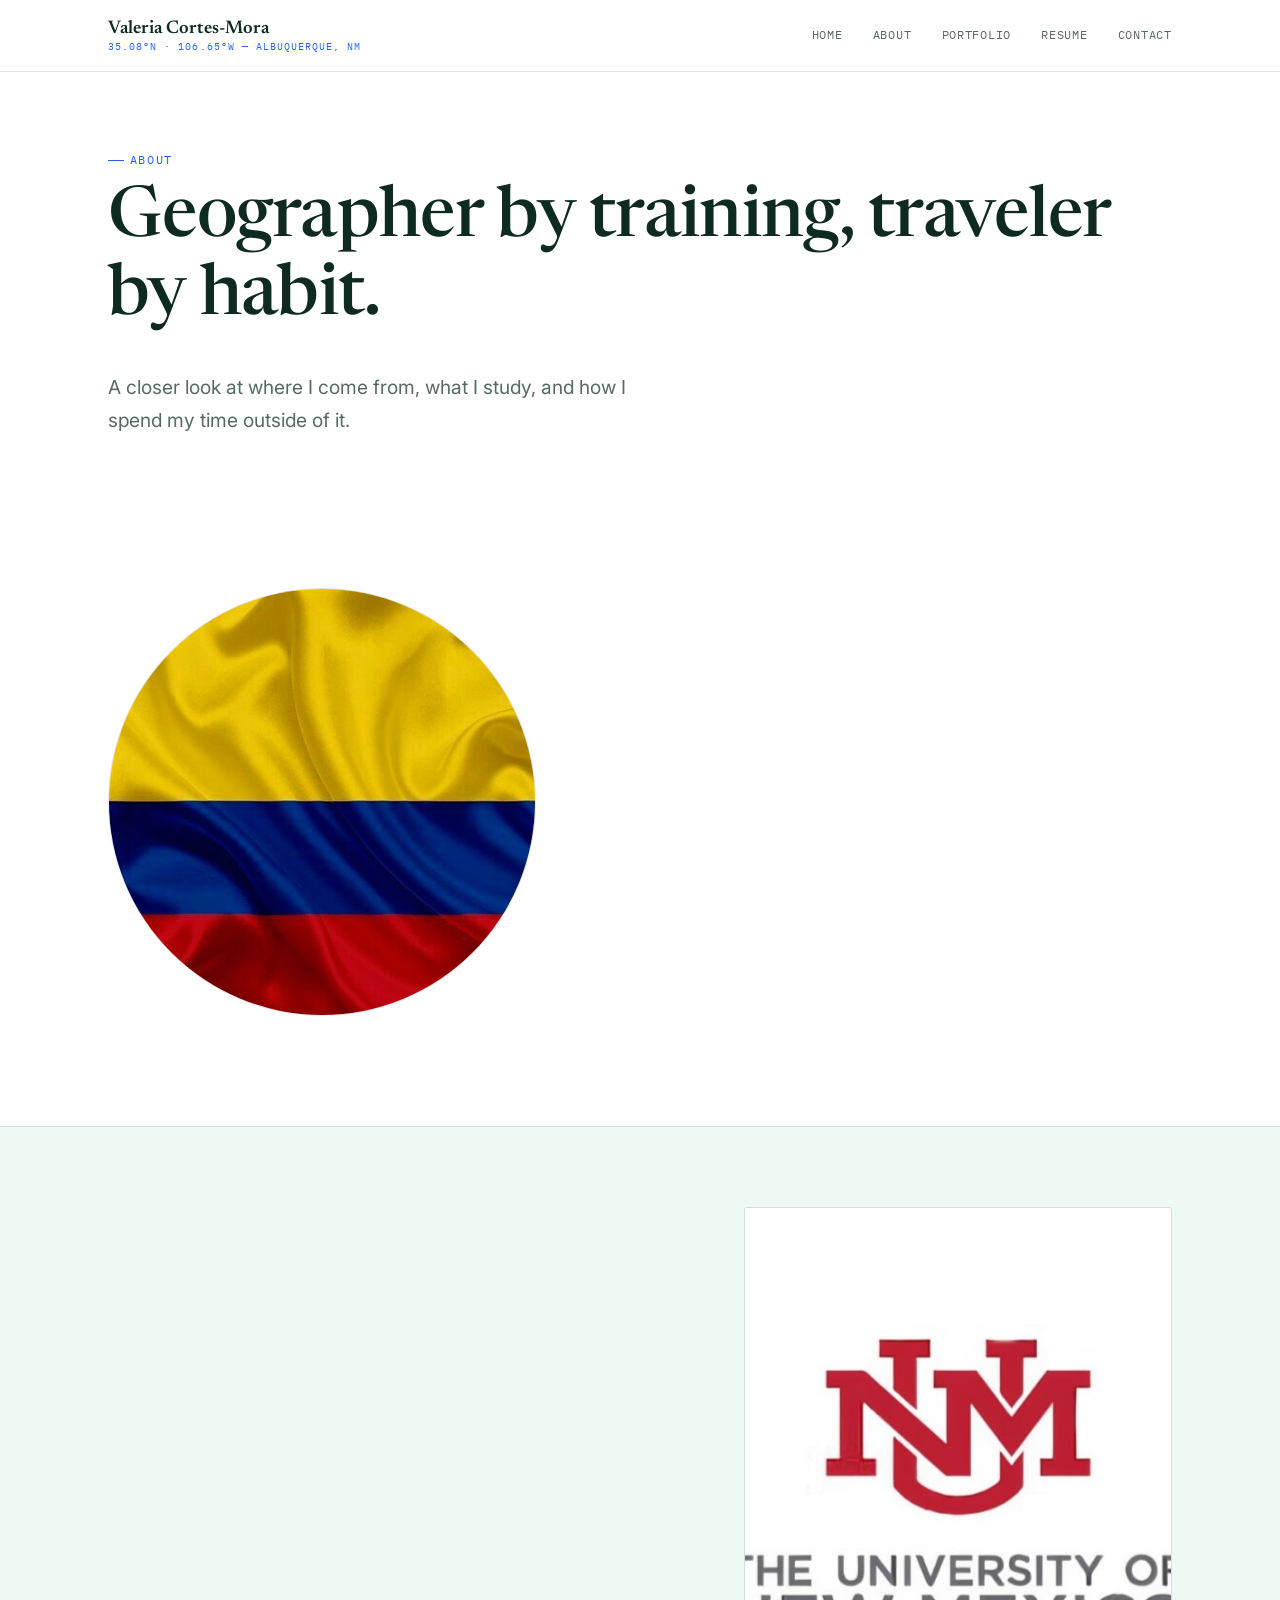
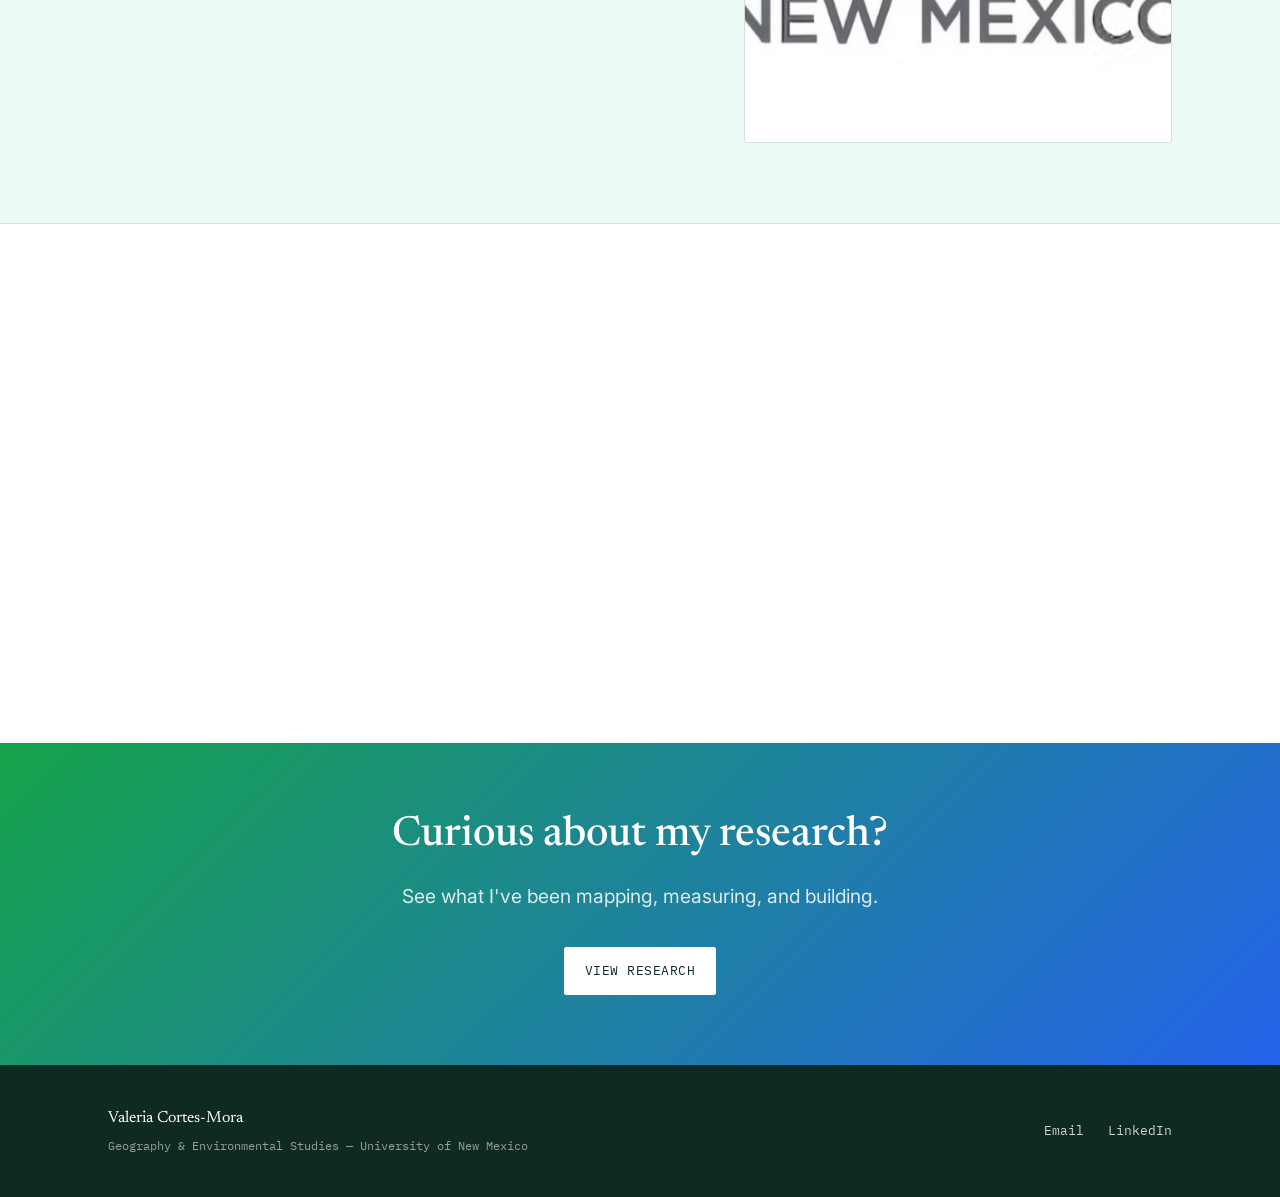
==== about.html @ c0e41530 "Redesign site" ====
<!DOCTYPE html>
<html lang="en">
<head>
<meta charset="utf-8">
<title>About — Valeria Cortes-Mora</title>
<meta name="viewport" content="width=device-width, initial-scale=1">
<link rel="preconnect" href="https://fonts.googleapis.com">
<link href="https://fonts.googleapis.com/css2?family=Newsreader:ital,wght@0,400;0,500;0,600;1,500&family=Inter:wght@400;500;600;700&family=IBM+Plex+Mono:wght@400;500&display=swap" rel="stylesheet">
<link rel="stylesheet" href="style.css">
</head>
<body>

<header class="site-header">
  <div class="header-inner">
    <a class="brand" href="index.html">
      <span class="brand-name">Valeria Cortes-Mora</span>
      <span class="brand-coords">35.08°N · 106.65°W — ALBUQUERQUE, NM</span>
    </a>
    <button class="nav-toggle" aria-label="Toggle navigation" aria-expanded="false">
      <span></span><span></span><span></span>
    </button>
    <nav class="site-nav" id="site-nav">
      <a href="index.html">Home</a>
      <a href="about.html">About</a>
      <a href="research.html">Portfolio</a>
      <a href="resume.html">Resume</a>
      <a href="contact.html">Contact</a>
    </nav>
  </div>
</header>

<main>
  <section class="page-head">
    <div class="wrap">
      <span class="eyebrow">About</span>
      <h1>Geographer by training, traveler by habit.</h1>
      <p class="lede">A closer look at where I come from, what I study, and how I spend my time outside of it.</p>
    </div>
  </section>

  <section>
    <div class="wrap two-col">
      <img class="portrait portrait-round" src="ColombiaFlag.jpg" alt="Colombian flag">
      <div class="reveal">
        <span class="eyebrow">Heritage</span>
        <h2>Cali, Colombia — where it all started</h2>
        <p>My name is Valeria Cortes-Mora, and I'm originally from Cali, Colombia. My native language is Spanish, and my entire family is of Latin descent. That upbringing shaped how I see the world — as a set of connected places, cultures, and landscapes, not just points on a map.</p>
        <p>I moved to the United States at 16 and have spent the years since studying, traveling, and building a career around geography — the field that first gave language to the things I noticed growing up between countries.</p>
      </div>
    </div>
  </section>

  <div class="topo-divider"></div>

  <section class="section-alt">
    <div class="wrap two-col reverse">
      <div class="reveal">
        <span class="eyebrow">Currently</span>
        <h2>Studying Geography at UNM</h2>
        <p>I'm an undergraduate student at the University of New Mexico, majoring in Geography and minoring in Earth and Planetary Science. My coursework and research center on remote sensing, GIS, and the human impact on land — from cities to rainforests.</p>
        <p>I'm a geography student who loves learning about different cultures and travel, which is really just the personal version of the same questions I study professionally.</p>
      </div>
      <img class="portrait" src="UNM.jpg" alt="University of New Mexico">
    </div>
  </section>

  <section>
    <div class="wrap">
      <div class="section-head reveal">
        <span class="eyebrow">Beyond the Field</span>
        <h2>Outside of research</h2>
      </div>
      <div class="grid-3">
        <div class="card reveal">
          <span class="tag">01</span>
          <h3>Hiking</h3>
          <p>Getting outside and into the landscapes I spend so much time studying from above.</p>
        </div>
        <div class="card reveal">
          <span class="tag">02</span>
          <h3>Painting</h3>
          <p>A slower, more personal way of paying attention to color, texture, and place.</p>
        </div>
        <div class="card reveal">
          <span class="tag">03</span>
          <h3>Reading</h3>
          <p>Always looking for the next book, especially anything that touches on culture or the environment.</p>
        </div>
      </div>
    </div>
  </section>

  <section class="cta-band">
    <div class="wrap">
      <h2>Curious about my research?</h2>
      <p class="lede">See what I've been mapping, measuring, and building.</p>
      <div class="btn-row">
        <a class="btn btn-primary" href="research.html">View research</a>
      </div>
    </div>
  </section>
</main>

<footer class="site-footer">
  <div class="wrap footer-inner">
    <div>
      <p class="footer-name">Valeria Cortes-Mora</p>
      <p class="footer-meta">Geography &amp; Environmental Studies — University of New Mexico</p>
    </div>
    <div class="footer-links">
      <a href="mailto:valeriacormor@gmail.com">Email</a>
      <a href="https://www.linkedin.com/in/valeria-cortes-mora-89692729b/" target="_blank" rel="noopener">LinkedIn</a>
    </div>
  </div>
</footer>

<script src="script.js"></script>
</body>
</html>
---- style.css ----
/* =========================================================
   Valeria Cortes-Mora — Portfolio
   Design system: "Field Log" — geography-grounded, coordinates
   and topographic contour lines as structural devices.
   ========================================================= */

:root{
  --ink: #0E2A22;         /* deep green-black, primary text/dark bg */
  --ink-70: rgba(14,42,34,0.7);
  --ink-45: rgba(14,42,34,0.45);
  --paper: #FFFFFF;       /* crisp white page background */
  --paper-warm: #EDFAF3;  /* light mint card background */
  --card: #FFFFFF;
  --ochre: #16A34A;       /* vibrant green accent */
  --teal: #2563EB;        /* vibrant blue accent */
  --clay: #16A34A;
  --line: rgba(14,42,34,0.12);

  --font-display: 'Newsreader', Georgia, 'Times New Roman', serif;
  --font-body: 'Inter', -apple-system, BlinkMacSystemFont, 'Segoe UI', sans-serif;
  --font-mono: 'IBM Plex Mono', 'SFMono-Regular', Menlo, monospace;

  --max: 1120px;
}

*, *::before, *::after{ box-sizing: border-box; }

html{ scroll-behavior: smooth; }
@media (prefers-reduced-motion: reduce){
  html{ scroll-behavior: auto; }
  *, *::before, *::after{ animation-duration: 0.01ms !important; transition-duration: 0.01ms !important; }
}

body{
  margin:0;
  font-family: var(--font-body);
  font-size: 16px;
  line-height: 1.7;
  color: var(--ink);
  background: var(--paper);
}

img{ max-width:100%; display:block; }

a{ color: var(--teal); text-decoration: none; }
a:hover{ color: var(--ink); }

h1,h2,h3,h4{
  font-family: var(--font-display);
  font-weight: 600;
  line-height: 1.1;
  margin: 0 0 0.5em;
  color: var(--ink);
}
h1{ font-size: clamp(2.6rem, 4.5vw + 1rem, 4.4rem); font-weight: 500; letter-spacing: -0.01em; }
h2{ font-size: clamp(1.8rem, 2.4vw + 1rem, 2.6rem); font-weight: 500; }
h3{ font-size: 1.35rem; }
p{ margin: 0 0 1.1em; }

.lede{ font-size: 1.2rem; color: var(--ink-70); max-width: 46ch; }

.eyebrow{
  display:inline-flex;
  align-items:center;
  gap:0.5em;
  font-family: var(--font-mono);
  font-size: 0.72rem;
  letter-spacing: 0.14em;
  text-transform: uppercase;
  color: var(--teal);
  margin-bottom: 1em;
}
.eyebrow::before{
  content:"";
  width: 1.4em;
  height: 1px;
  background: var(--teal);
  display:inline-block;
}

.wrap{ max-width: var(--max); margin: 0 auto; padding: 0 28px; }

/* ---------- Buttons ---------- */
.btn{
  display:inline-flex;
  align-items:center;
  gap:0.5em;
  font-family: var(--font-mono);
  font-size: 0.82rem;
  letter-spacing: 0.04em;
  text-transform: uppercase;
  padding: 0.9em 1.5em;
  border-radius: 2px;
  border: 1px solid var(--ink);
  transition: background 0.2s ease, color 0.2s ease, border-color 0.2s ease;
}
.btn-primary{ background: var(--ink); color: var(--paper); }
.btn-primary:hover{ background: var(--teal); border-color: var(--teal); color: #fff; }
.btn-ghost{ background: transparent; color: var(--ink); }
.btn-ghost:hover{ background: var(--ink); color: var(--paper); }
.btn-row{ display:flex; flex-wrap:wrap; gap: 14px; }

/* ---------- Header / nav ---------- */
.site-header{
  position: sticky; top:0; z-index: 50;
  background: rgba(255,255,255,0.92);
  backdrop-filter: blur(6px);
  border-bottom: 1px solid var(--line);
}
.header-inner{
  max-width: var(--max); margin:0 auto; padding: 18px 28px;
  display:flex; align-items:center; justify-content:space-between;
}
.brand{ display:flex; flex-direction:column; line-height:1.2; color:var(--ink); }
.brand:hover{ color: var(--ink); }
.brand-name{ font-family: var(--font-display); font-size:1.15rem; font-weight:600; }
.brand-coords{ font-family: var(--font-mono); font-size:0.65rem; letter-spacing:0.1em; color: var(--teal); }

.site-nav{ display:flex; gap: 30px; }
.site-nav a{
  font-family: var(--font-mono);
  font-size: 0.78rem;
  letter-spacing: 0.06em;
  text-transform: uppercase;
  color: var(--ink-70);
  padding: 6px 0;
  border-bottom: 1px solid transparent;
}
.site-nav a:hover, .site-nav a.active{ color: var(--ink); border-color: var(--ochre); }

.nav-toggle{
  display:none; flex-direction:column; gap:5px;
  background:none; border:0; cursor:pointer; padding: 8px;
}
.nav-toggle span{ width:22px; height:2px; background: var(--ink); display:block; }

@media (max-width: 760px){
  .nav-toggle{ display:flex; }
  .site-nav{
    position:absolute; top:100%; left:0; right:0;
    background: var(--paper-warm);
    flex-direction:column; gap:0;
    max-height:0; overflow:hidden;
    border-bottom: 1px solid var(--line);
    transition: max-height 0.25s ease;
  }
  .site-nav.open{ max-height: 320px; }
  .site-nav a{ padding: 16px 28px; border-bottom: 1px solid var(--line); }
}

/* ---------- Topo divider ---------- */
.topo-divider{
  height: 30px;
  background-image: url('topo-line.svg');
  background-repeat: repeat-x;
  background-size: 200px 30px;
  background-position: center;
}

/* ---------- Hero ---------- */
.hero{ padding: 90px 0 60px; }
.hero-grid{
  display:grid; grid-template-columns: 1.1fr 0.9fr; gap: 60px; align-items:center;
}
@media (max-width: 860px){ .hero-grid{ grid-template-columns:1fr; } }

.hero p.lede{ margin-bottom: 1.6em; }

/* ---------- Journey / field log (signature element) ---------- */
.journey{ padding: 70px 0 90px; background: var(--paper-warm); border-top:1px solid var(--line); border-bottom:1px solid var(--line); }
.journey-head{ max-width: 60ch; margin-bottom: 50px; }
.trail{ position:relative; padding-left: 34px; }
.trail::before{
  content:""; position:absolute; left:5px; top:8px; bottom:8px; width:1px;
  background: repeating-linear-gradient(to bottom, var(--ink-45) 0 6px, transparent 6px 12px);
}
.waypoint{ position:relative; padding-bottom: 42px; }
.waypoint:last-child{ padding-bottom:0; }
.waypoint::before{
  content:""; position:absolute; left:-34px; top:4px; width:11px; height:11px;
  border-radius:50%; background: var(--paper-warm); border: 2px solid var(--ochre);
}
.waypoint-coords{ font-family: var(--font-mono); font-size:0.75rem; letter-spacing:0.06em; color: var(--teal); margin-bottom:6px; display:block; }
.waypoint h3{ margin-bottom: 4px; }
.waypoint-period{ font-family: var(--font-mono); font-size:0.72rem; color: var(--ink-45); text-transform:uppercase; letter-spacing:0.08em; }
.waypoint p{ margin: 8px 0 0; color: var(--ink-70); max-width: 56ch; }

/* ---------- Card grids ---------- */
.grid-3{ display:grid; grid-template-columns: repeat(3,1fr); gap: 24px; }
.grid-2{ display:grid; grid-template-columns: repeat(2,1fr); gap: 24px; }
@media (max-width: 860px){ .grid-3{ grid-template-columns:1fr 1fr; } .grid-2{ grid-template-columns:1fr; } }
@media (max-width: 600px){ .grid-3{ grid-template-columns:1fr; } }

.card{
  background: var(--card);
  border: 1px solid var(--line);
  padding: 30px;
  border-radius: 3px;
}
.card .tag{
  font-family: var(--font-mono); font-size:0.68rem; letter-spacing:0.08em;
  text-transform:uppercase; color: var(--ochre); display:block; margin-bottom:10px;
}

/* ---------- Sections generic ---------- */
section{ padding: 80px 0; }
.section-head{ max-width: 62ch; margin-bottom: 50px; }
.section-alt{ background: var(--paper-warm); border-top:1px solid var(--line); border-bottom:1px solid var(--line); }

.two-col{ display:grid; grid-template-columns: 0.85fr 1.15fr; gap: 56px; align-items:start; }
@media (max-width: 860px){ .two-col{ grid-template-columns:1fr; } }
.two-col.reverse{ grid-template-columns: 1.15fr 0.85fr; }
@media (max-width: 860px){ .two-col.reverse{ grid-template-columns:1fr; } }

.portrait{
  border-radius: 3px;
  border: 1px solid var(--line);
  aspect-ratio: 4/5;
  object-fit: cover;
  width: 100%;
}
.portrait-round{ border-radius: 50%; aspect-ratio: 1/1; }

/* ---------- Page header (non-home pages) ---------- */
.page-head{ padding: 70px 0 50px; }

/* ---------- Timeline (resume) ---------- */
.timeline{ position:relative; padding-left: 34px; }
.timeline::before{ content:""; position:absolute; left:5px; top:8px; bottom:8px; width:1px; background: var(--line); }
.timeline-item{ position:relative; padding-bottom: 46px; }
.timeline-item:last-child{ padding-bottom:0; }
.timeline-item::before{
  content:""; position:absolute; left:-34px; top:4px; width:11px; height:11px;
  border-radius:50%; background: var(--paper); border: 2px solid var(--teal);
}
.timeline-date{ font-family: var(--font-mono); font-size:0.72rem; text-transform:uppercase; letter-spacing:0.08em; color: var(--ink-45); }

/* ---------- Skills ---------- */
.skill-group{ margin-bottom: 34px; }
.skill-group h3{ margin-bottom: 14px; }
.pill-row{ display:flex; flex-wrap:wrap; gap:10px; }
.pill{
  font-family: var(--font-mono); font-size:0.78rem;
  border: 1px solid var(--line); padding: 8px 14px; border-radius: 20px;
  color: var(--ink-70); background: var(--card);
}

/* ---------- Contact ---------- */
.contact-grid{ display:grid; grid-template-columns: 0.9fr 1.1fr; gap: 56px; }
@media (max-width: 860px){ .contact-grid{ grid-template-columns:1fr; } }
.contact-list{ list-style:none; margin:0; padding:0; }
.contact-list li{ padding: 14px 0; border-bottom: 1px solid var(--line); }
.contact-list li:first-child{ padding-top:0; }
.contact-list .label{ font-family: var(--font-mono); font-size:0.68rem; text-transform:uppercase; letter-spacing:0.08em; color: var(--ink-45); display:block; margin-bottom:4px; }

.form-field{ margin-bottom: 20px; }
.form-field label{ display:block; font-family: var(--font-mono); font-size:0.72rem; text-transform:uppercase; letter-spacing:0.08em; color: var(--ink-70); margin-bottom:8px; }
.form-field input, .form-field textarea{
  width:100%; padding: 12px 14px; font-family: var(--font-body); font-size: 1rem;
  border: 1px solid var(--line); background: var(--card); color: var(--ink); border-radius: 2px;
}
.form-field textarea{ resize: vertical; min-height: 140px; }
.form-field input:focus, .form-field textarea:focus{ outline: 2px solid var(--teal); outline-offset: 1px; }

/* ---------- CTA band ---------- */
.cta-band{ background: linear-gradient(135deg, var(--ochre), var(--teal)); color: #fff; padding: 70px 0; text-align:center; }
.cta-band h2{ color: #fff; }
.cta-band .lede{ color: rgba(255,255,255,0.85); margin: 0 auto 1.8em; }
.cta-band .btn-primary{ background: #fff; color: var(--ink); border-color: #fff; }
.cta-band .btn-primary:hover{ background: var(--ink); border-color: var(--ink); color:#fff; }
.cta-band .btn-row{ justify-content:center; }

/* ---------- Footer ---------- */
.site-footer{ background: var(--ink); color: rgba(255,255,255,0.8); padding: 40px 0; }
.footer-inner{ display:flex; flex-wrap:wrap; justify-content:space-between; gap: 20px; align-items:center; }
.footer-name{ font-family: var(--font-display); color: var(--paper); margin:0; }
.footer-meta{ font-family: var(--font-mono); font-size:0.75rem; margin: 4px 0 0; color: rgba(255,255,255,0.55); }
.footer-links{ display:flex; gap: 24px; }
.footer-links a{ color: rgba(255,255,255,0.8); font-family: var(--font-mono); font-size:0.8rem; }
.footer-links a:hover{ color: var(--ochre); }

/* ---------- Scroll reveal ---------- */
.reveal{ opacity:0; transform: translateY(16px); transition: opacity 0.6s ease, transform 0.6s ease; }
.reveal.in{ opacity:1; transform: translateY(0); }
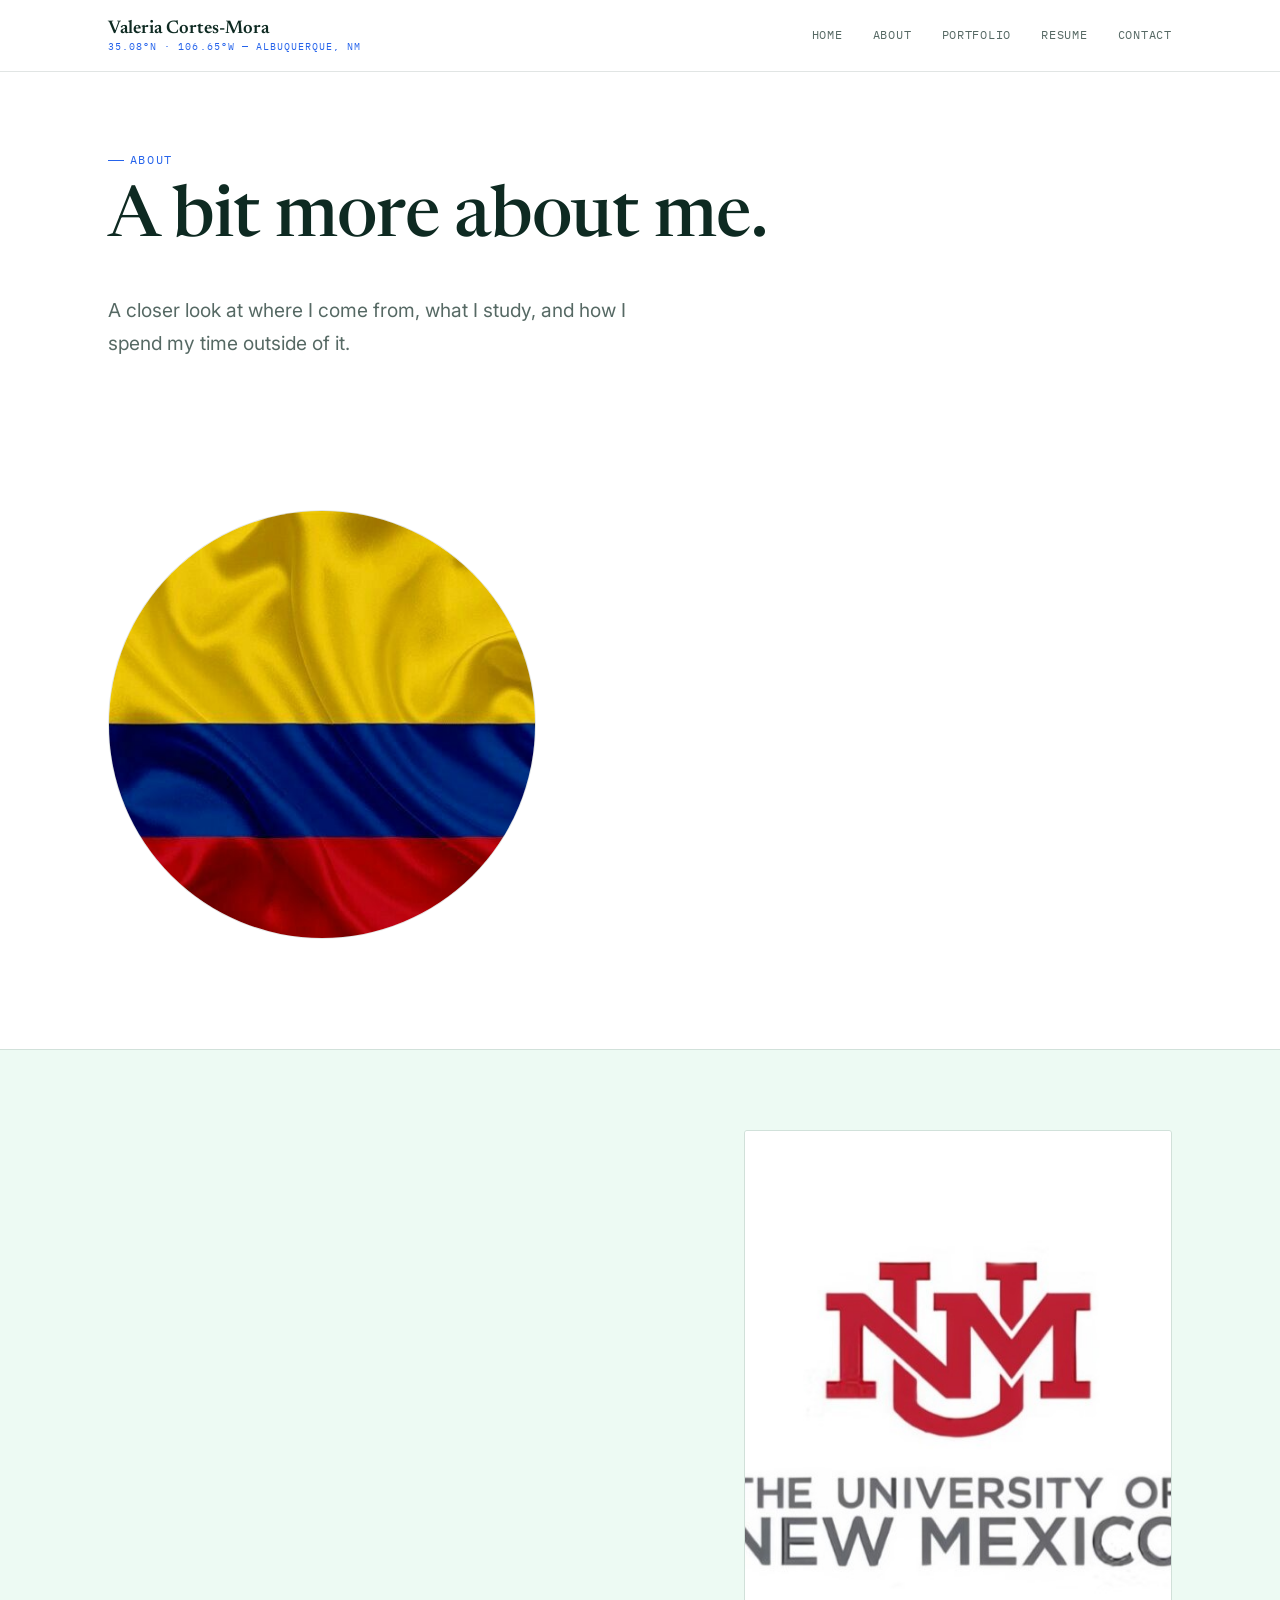
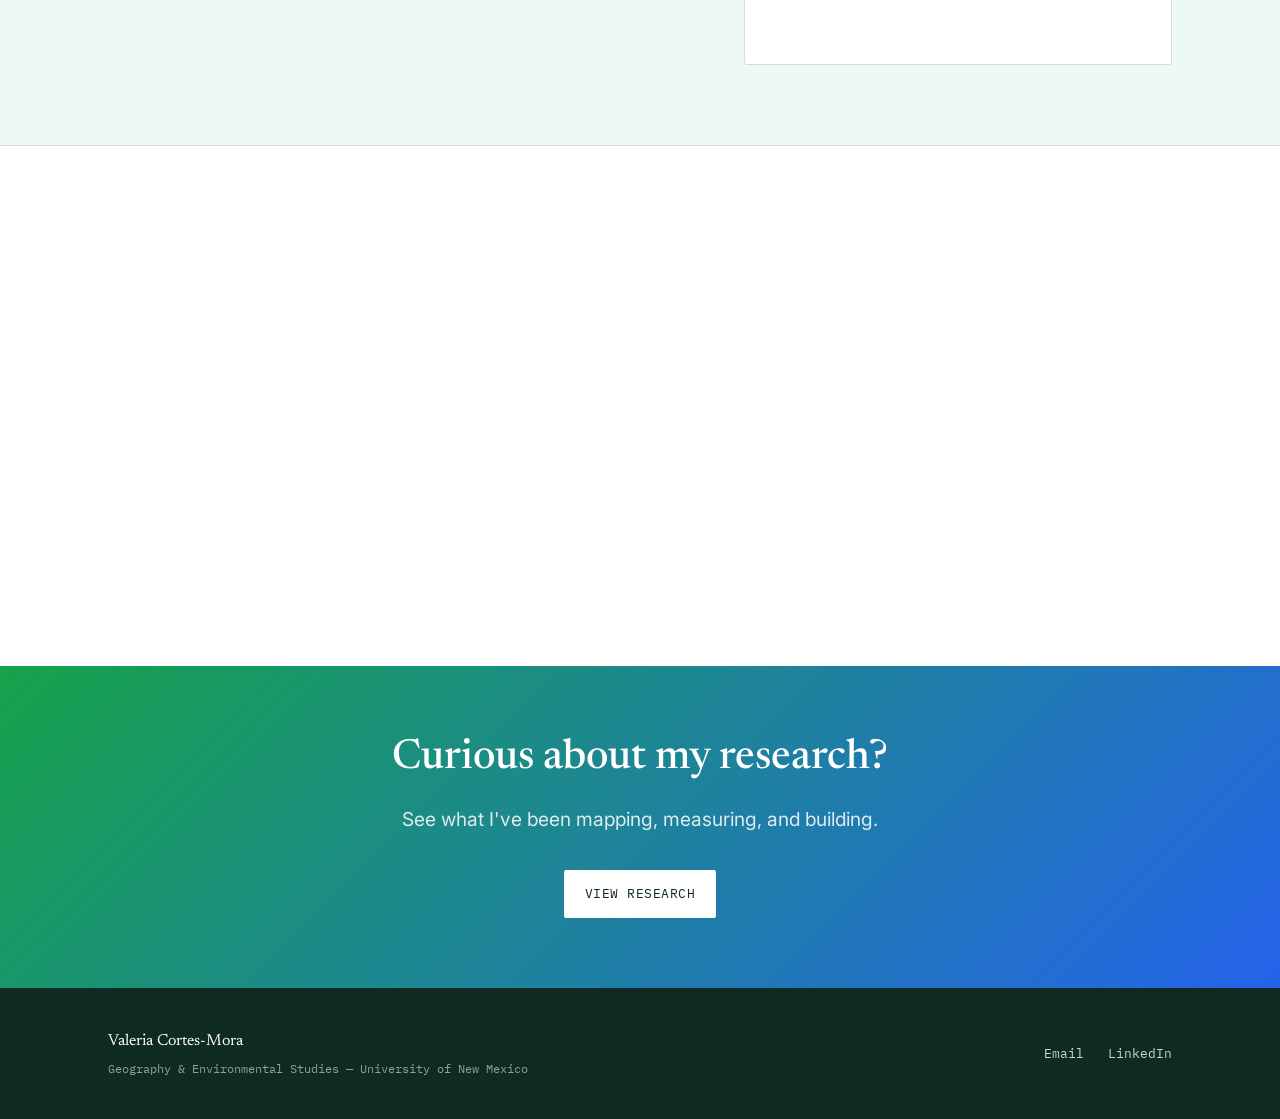
==== commit 52b63eb3: "resume updated" ====
--- a/about.html
+++ b/about.html
@@ -33,7 +33,7 @@
   <section class="page-head">
     <div class="wrap">
       <span class="eyebrow">About</span>
-      <h1>Geographer by training, traveler by habit.</h1>
+      <h1>A bit more about me.</h1>
       <p class="lede">A closer look at where I come from, what I study, and how I spend my time outside of it.</p>
     </div>
   </section>
@@ -56,9 +56,9 @@
     <div class="wrap two-col reverse">
       <div class="reveal">
         <span class="eyebrow">Currently</span>
-        <h2>Studying Geography at UNM</h2>
-        <p>I'm an undergraduate student at the University of New Mexico, majoring in Geography and minoring in Earth and Planetary Science. My coursework and research center on remote sensing, GIS, and the human impact on land — from cities to rainforests.</p>
-        <p>I'm a geography student who loves learning about different cultures and travel, which is really just the personal version of the same questions I study professionally.</p>
+        <h2>Working in water &amp; GIS</h2>
+        <p>I graduated from the University of New Mexico in May 2025 with a B.S. in Geography. My coursework and research centered on remote sensing, GIS programming, and interactive web mapping — from cities to rainforests.</p>
+        <p>Now I work as a Professional/Technical Intern at the Southwest Environmental Finance Center, mapping drinking water and wastewater infrastructure across New Mexico and beyond. I'm a geography grad who loves learning about different cultures and travel, which is really just the personal version of the same questions I study professionally.</p>
       </div>
       <img class="portrait" src="UNM.jpg" alt="University of New Mexico">
     </div>
